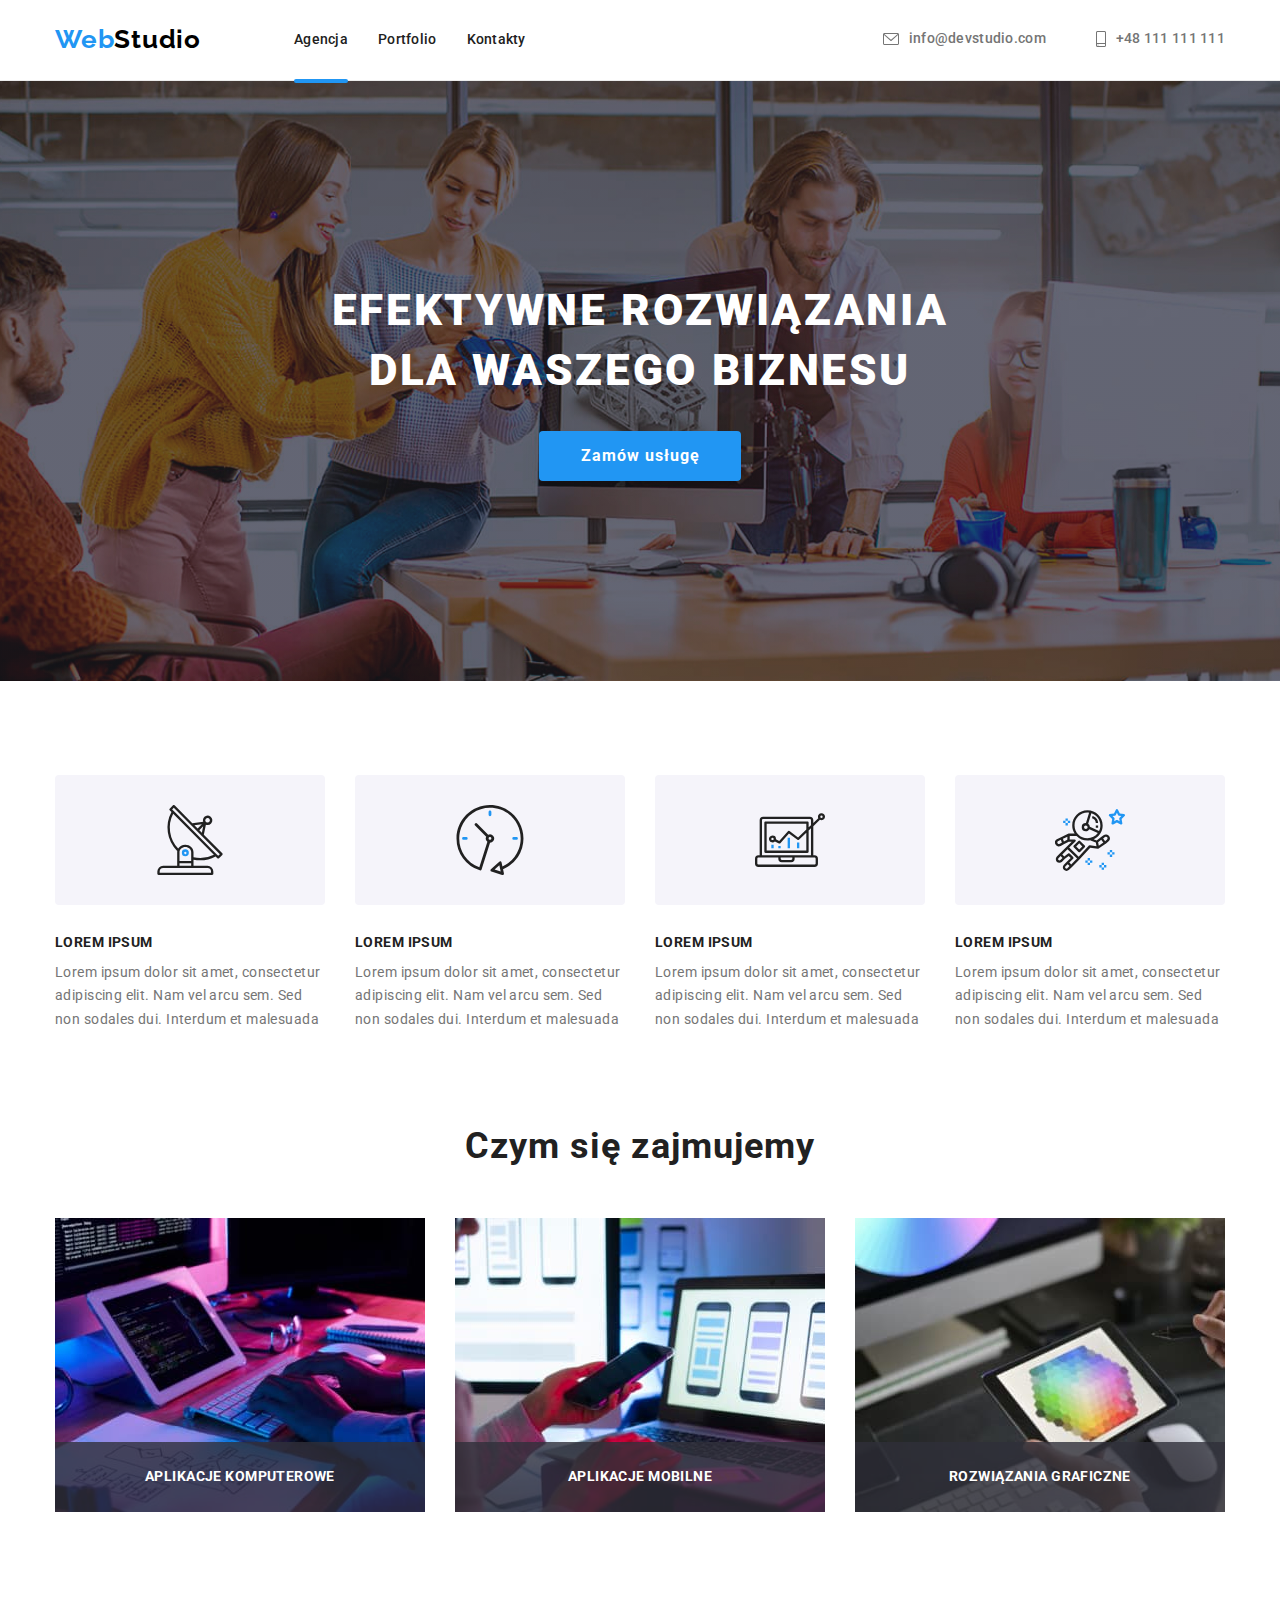
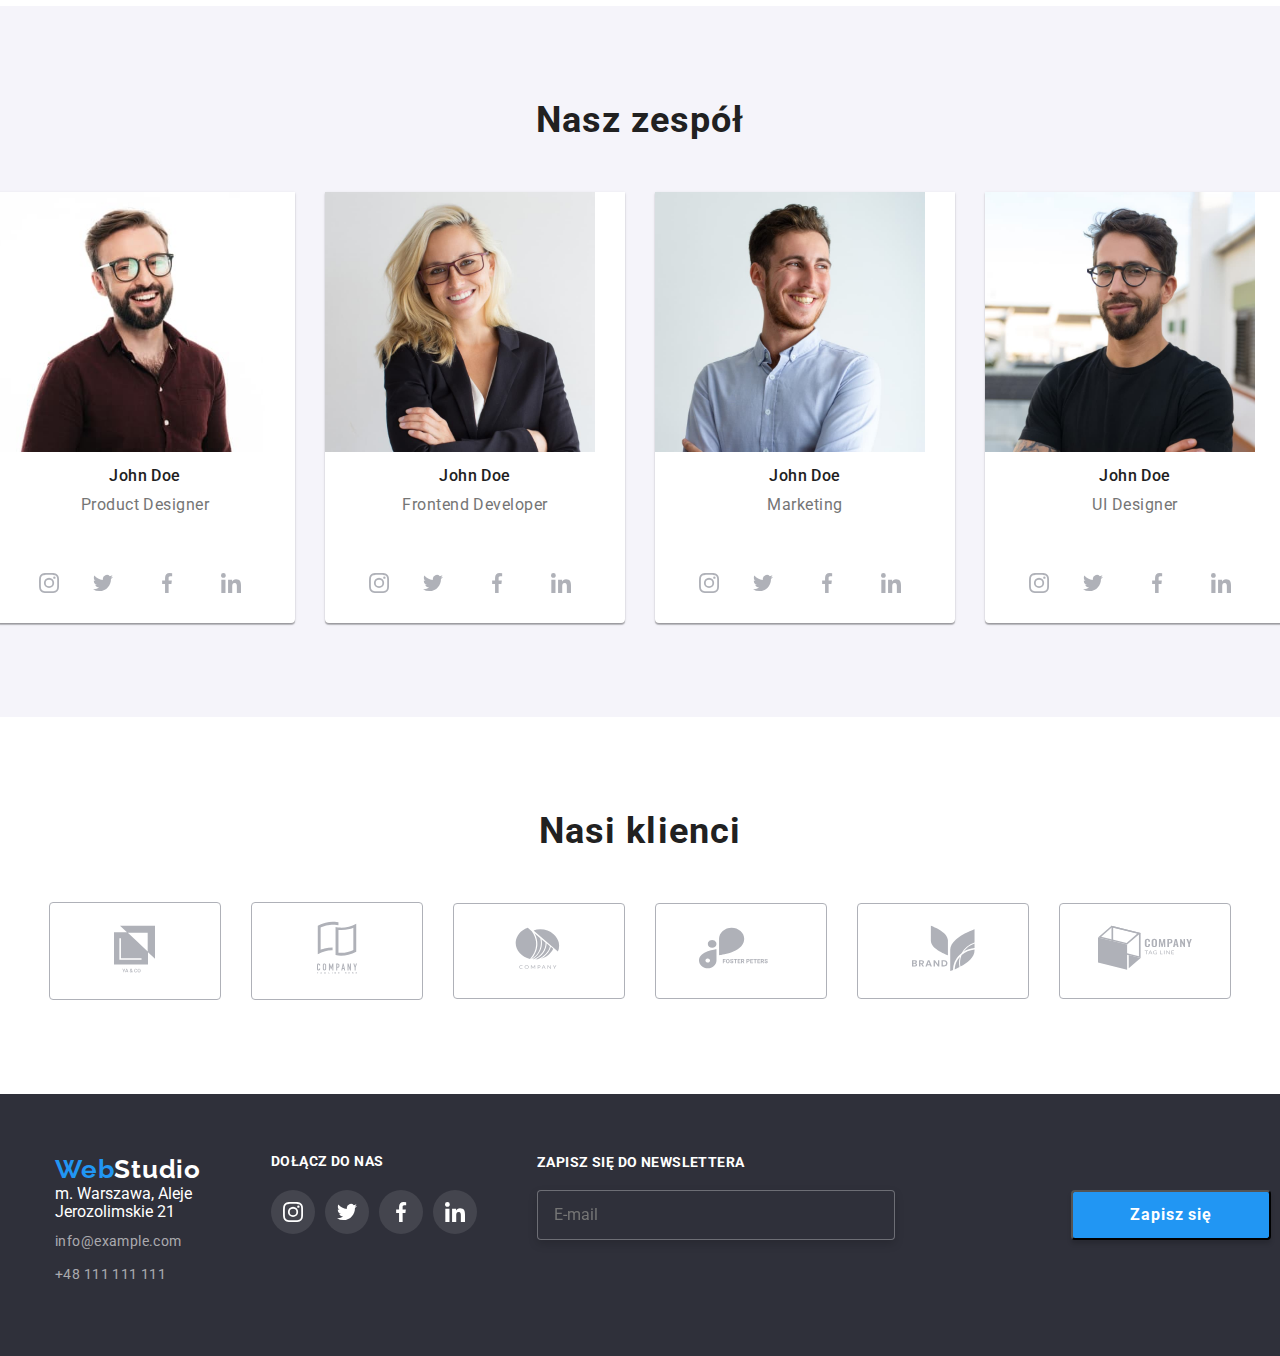
==== index.html @ 42a3cb30 "the latest changes" ====
<!DOCTYPE html>
<html lang="pl">
    <head>
        <meta charset="utf-8" />
        <title>Studio</title>
        <link
            rel="stylesheet"
            href="https://cdnjs.cloudflare.com/ajax/libs/modern-normalize/1.0.0/modern-normalize.min.css"
        />
        <link rel="stylesheet" href="./css/styles.css" />
        <link rel="preconnect" href="https://fonts.googleapis.com" />
        <link rel="preconnect" href="https://fonts.gstatic.com" crossorigin />
        <link
            href="https://fonts.googleapis.com/css2?family=Raleway:wght@700&family=Roboto:wght@400;500;700;900&display=swap"
            rel="stylesheet"
        />
    </head>
    <body>
        <header class="page-header">
            <div class="container">
                <nav>

                
                    <a href="index.html"
                        >Web<span class="studio-black">Studio</span></a
                    >
                    <ul class="nav-list">
                        <li><a class="active-link" href="#">Agencja</a></li>
                        <li><a href="portfolio.html">Portfolio</a></li>
                        <li><a href="#">Kontakty</a></li>
                    </ul>
                </nav>
                <aside class="contacts">
                    <div class="mail">
                    <a href="mailto:info@devstudio.com"><svg class="envelope-icon" width="16" height="12">
                        <use href="./images/icons.svg#message"></use>
                    </svg>info@devstudio.com</a>
                    
                    </div>
                    <div class="tel">
                    <a href="tel:48111111111"><svg class="smartphone-icon" width="10" height="16">
                        <use href="./images/icons.svg#phone"></use>
                        </svg>+48 111 111 111</a>
                    </div>
                </aside>
            </div>
        </header>
        <main>
            <section class="section-content">
                <div class="container heading">
                    <h1 class="first-heading">
                        EFEKTYWNE ROZWIĄZANIA <br />
                        DLA WASZEGO BIZNESU
                    </h1>
                    <button class="order" type="button" data-modal-open>
                        <span class="text-order">Zamów usługę</span>
                    </button>
                </div>
            </section>

            <section class="section-list">
                <div class="container">
                    <ul class="lorem-list">
                        <li>
                            <div class="our-atributes">
                                <svg width="70" height="70">
                                    <use href="./images/icons.svg#satelite"></use>
                                </svg>
                            </div>
                            <h3>LOREM IPSUM</h3>
                            <p>
                                Lorem ipsum dolor sit amet, consectetur
                                adipiscing elit. Nam vel arcu sem. Sed non
                                sodales dui. Interdum et malesuada
                            </p>
                        </li>
                        <li>
                            <div class="our-atributes">
                                <svg width="70" height="70">
                                    <use href="./images/icons.svg#clock"></use>
                                </svg>
                            </div>
                            <h3>LOREM IPSUM</h3>
                            <p>
                                Lorem ipsum dolor sit amet, consectetur
                                adipiscing elit. Nam vel arcu sem. Sed non
                                sodales dui. Interdum et malesuada
                            </p>
                        </li>
                        <li>
                            <div class="our-atributes">
                                <svg width="70" height="70">
                                    <use href="./images/icons.svg#diagram1"></use>
                                </svg>
                            </div>
                            <h3>LOREM IPSUM</h3>
                            <p>
                                Lorem ipsum dolor sit amet, consectetur
                                adipiscing elit. Nam vel arcu sem. Sed non
                                sodales dui. Interdum et malesuada
                            </p>
                        </li>
                        <li>
                            <div class="our-atributes">
                                <svg width="70" height="70">
                                    <use href="./images/icons.svg#astronaut"></use>
                                </svg>
                            </div>
                            <h3>LOREM IPSUM</h3>
                            <p>
                                Lorem ipsum dolor sit amet, consectetur
                                adipiscing elit. Nam vel arcu sem. Sed non
                                sodales dui. Interdum et malesuada
                            </p>
                        </li>
                    </ul>
                </div>
            </section>

            <section class="section">
                <h2 class="second-heading-one">Czym się zajmujemy</h2>
                <div class="container images">
                <ul class="images">
                    <li><div class="offers">
                        <img
                            src="images/tablet.jpg"
                            alt="tablet"
                            width="370"
                            height="294"
                        />
                        <p>APLIKACJE KOMPUTEROWE</p></div>
                    </li>
                    <li><div class="offers">
                        <img
                            src="images/laptop.jpg"
                            alt="laptop"
                            width="370"
                            height="294"
                        />
                        <p>APLIKACJE MOBILNE</p></div>
                    </li>
                    <li><div class="offers">
                        <img
                            src="images/telephone.jpg"
                            alt="telephone"
                            width="370"
                            height="294"
                        />
                        <p>ROZWIĄZANIA GRAFICZNE</p>
                    </div></li>
                </ul>
                </div>
            </section>

            <section class="section-cards">
                <h2 class="second-heading">Nasz zespół</h2>
                <div class="container">
                <ul class="cards">
                    <li>
                        <figure>
                            <img class="image"
                                src="images/p1.jpg"
                                alt="a man with glassess"
                                width="270"
                                height="260"
                            />
                            <figcaption class="job-list">
                                <h3>John Doe</h3>
                                <span>Product Designer</span>
                            </figcaption>
                        </figure>
                        <div class="social-media">
                        <a class="instagram-icon" href="#"><svg width="20" height="20">
                            <use href="./images/icons.svg#instagram"></use>
                        </svg></a>
                        <a class="twitter-icon" href="#"><svg width="20" height="20">
                            <use href="./images/icons.svg#twitter"></use>
                        </svg></a>
                        <a class="facebook-icon"><svg width="20" height="20">
                            <use href="./images/icons.svg#facebook"></use>
                        </svg></a>
                        <a class="linkedin-icon"><svg width="20" height="20">
                            <use href="./images/icons.svg#likedin"></use>
                        </svg></a>
                        </div>
                    </li>
                    <li>
                        <figure>
                            <img class="image"
                                src="images/p2.jpg"
                                alt="a woman with blond hair"
                                width="270"
                                height="260"
                            />
                            <figcaption class="job-list">
                                <h3>John Doe</h3>
                                <span>Frontend Developer</span>
                            </figcaption>
                        </figure>
                        <div class="social-media">
                            <a class="instagram-icon" href="#"><svg width="20" height="20">
                                <use href="./images/icons.svg#instagram"></use>
                            </svg></a>
                            <a class="twitter-icon" href="#"><svg width="20" height="20">
                                <use href="./images/icons.svg#twitter"></use>
                            </svg></a>
                            <a class="facebook-icon"><svg width="20" height="20">
                                <use href="./images/icons.svg#facebook"></use>
                            </svg></a>
                            <a class="linkedin-icon"><svg width="20" height="20">
                                <use href="./images/icons.svg#likedin"></use>
                            </svg></a>
                            </div>  
                    </li>
                    <li>
                        <figure>
                            <img class="image"
                                src="images/p3.jpg"
                                alt="a man in blue shirt"
                                width="270"
                                height="260"
                            />

                            <figcaption class="job-list">
                                <h3>John Doe</h3>
                                <span> Marketing</span>
                            </figcaption>
                        </figure>
                        <div class="social-media">
                            <a class="instagram-icon" href="#"><svg width="20" height="20">
                                <use href="./images/icons.svg#instagram"></use>
                            </svg></a>
                            <a class="twitter-icon" href="#"><svg width="20" height="20">
                                <use href="./images/icons.svg#twitter"></use>
                            </svg></a>
                            <a class="facebook-icon"><svg width="20" height="20">
                                <use href="./images/icons.svg#facebook"></use>
                            </svg></a>
                            <a class="linkedin-icon"><svg width="20" height="20">
                                <use href="./images/icons.svg#likedin"></use>
                            </svg></a>
                            </div>  
                    </li>
                    <li>
                        <figure>
                            <img class="image"
                                src="images/p4.jpg"
                                alt="a man in a T-shirt"
                                width="270"
                                height="260"
                            />
                            <figcaption class="job-list">
                                <h3>John Doe</h3>
                                <span> UI Designer</span>
                            </figcaption>
                        </figure>
                        <div class="social-media">
                            <a class="instagram-icon" href="#"><svg width="20" height="20">
                                <use href="./images/icons.svg#instagram"></use>
                            </svg></a>
                            <a class="twitter-icon" href="#"><svg width="20" height="20">
                                <use href="./images/icons.svg#twitter"></use>
                            </svg></a>
                            <a class="facebook-icon" href="#"><svg width="20" height="20">
                                <use href="./images/icons.svg#facebook"></use>
                            </svg></a>
                            <a class="linkedin-icon" href="#"><svg width="20" height="20">
                                <use href="./images/icons.svg#likedin"></use>
                            </svg></a>
                            </div>
                    </li>
                </ul>
                </div>
                <section class="section clients">
                    <h2 class="third-heading">Nasi klienci</h2>
                    <div>
                        <ul class="container-clients">
                            <li class="signs"><svg class="logos" width="106" height="61">
                            <use href="./images/icons.svg#logo1"></use>
                        </svg></li>
                        <li class="signs"><svg class="logos" width="106" height="61">
                            <use href="./images/icons.svg#logo2"></use>
                        </svg></li>
                        <li class="signs"><svg class="logos" width="106" height="60">
                            <use href="./images/icons.svg#logo3"></use>
                        </svg></li>
                        <li class="signs"><svg class="logos"  width="106" height="60">
                            <use href="./images/icons.svg#logo4"></use>
                        </svg></li>
                        <li class="signs"><svg class="logos" width="106" height="60">
                            <use href="./images/icons.svg#logo5"></use>
                        </svg></li>
                        <li class="signs"><svg class="logos" width="106" height="60">
                            <use href="./images/icons.svg#logo6"></use>
                        </svg></li>
                    </ul></div>

</section>

<footer class="footer-wrapper">
    
    <div class="container footer">
        <div class="four-elements">
            
   <div class="two-elements"><div> <a class="logo" href="index.html"
        >Web<span class="studio-white">Studio</span></a
    >
    <address class="company-info">
        <span>m. Warszawa, Aleje Jerozolimskie 21</span>
        <div class="second-contacts">
            <a href="info@example.com">info@example.com</a>
            <a href="+48111111111">+48 111 111 111</a></div>
        </address>
        </div>
        <div>
            <h4 class="join">DOŁĄCZ DO NAS</h4>
            <div class="join-us">
               <a class="join-us-svg" href="#"><svg width="20" height="20">
                <use href="./images/icons.svg#instagram"></use>
            </svg></a>
            <a class="join-us-svg" href="#"><svg width="20" height="20">
                <use href="./images/icons.svg#twitter"></use>
            </svg></a>
            <a class="join-us-svg" href="#"><svg width="20" height="20">
                <use href="./images/icons.svg#facebook"></use>
            </svg></a>
            <a class="join-us-svg" href="#"><svg width="20" height="20">
                <use class="join-us-svg" href="./images/icons.svg#likedin"></use>
            </svg></a></div>
            
            </div></div>
            <form class="newsletter-form">
                <label class="label-newsletter">
                  ZAPISZ SIĘ DO NEWSLETTERA
                  <input class="email" type="email" name="email" placeholder="E-mail">
                </label>
                <button class="subscribe" type="submit">Zapisz się<svg width="24" height="24">
                    <use href="./images/icons.svg#icon-icon-send"></use>
                </svg></button>
            </form>
        </div>
            
</div>
</div>
</footer>
<div class="backdrop is-hidden" data-modal>
    <div class="modal">
        <h5 class="command">Zostaw swoje dane w formularzu poniżej</h5>
                <label class="label-personal-data">
              Imie
              <input class="input-personal-data" type="first-name" name="first-name"><svg class="svg-personal-data" width="18" height="18">
                <use href="./images/icons.svg#icon-person-black-18dp-1"></use>
            </svg>
            </label>
            <label class="label-personal-data">
                Telefon
                <input class="input-personal-data" type="telephone" name="telephone"><svg class="svg-personal-data" width="18" height="18">
                  <use href="./images/icons.svg#icon-phone-black-18dp-1"></use>
              </svg>
              </label>
              <label class="label-personal-data">
                Email
                <input class="input-personal-data" type="email" name="email"><svg class="svg-personal-data" width="18" height="18">
                  <use href="./images/icons.svg#icon-email-black-18dp-1"></use>
              </svg>
              </label>
              <label class="label-personal-data">
                Komentarz
                <textarea class="textarea-command" name="command" rows="5" placeholder="Wprowadź tekst"></textarea>
              </label>
                <label>
                    <input class="statement" type="checkbox" name="statement">
                    <svg class="checkbox" width="16" height="15"><use href="./images/icons.svg#icon-Vector"></use></svg>
                    Oświadczam iż akceptuję <a href="Regulamin.html">Regulamin</a> i <a href="Politykę Prywatności.html">Politykę Prywatności.</a>
                    <button class="subscribe" type="submit">Wyślij</button>
                    </label>
                    
        </form>
<button type="button" class="close-btn" data-modal-close>X</button>
</div>
</div>
<script src="./js/modal.js"></script>
</body>
</html>
---- css/styles.css ----
:root {
    --dodgerblue: #2196f3;
    --black: #000000;
    --white: #ffffff;
    --darkgrey: #212121;
    --lightgrey: #757575;
    --verydarkgrey: #2f303a;
    --clearwhite: #ffffff99;
    --verylightgrey: #afb1b8;
    --greybeinggradient: rgba(47, 48, 58, 0.4);
}
body {
    font-family: 'Roboto', sans-serif;
    color: var(--darkgrey);
}
ul,
p,
h1,
h2,
h3,
h4,
figure {
    margin: 0;
    padding: 0;
}
.container {
    max-width: 1200px;
    margin: 0 auto;
    padding: 0 15px;
}
.backdrop {
    position: fixed;
    top: 0;
    left: 0;
    width: 100%;
    height: 100%;
    background-color: rgba(0, 0, 0, 0.2);
    display: flex;
    align-items: center;
    justify-content: center;
    transition-property: transform;
    transition-duration: 250ms;
    transition-timing-function: cubic-bezier(0.4, 0, 0.2, 1);
}
.close-btn {
    position: absolute;
    top: 8px;
    right: 8px;
    width: 30px;
    height: 30px;
    border-radius: 50%;
    cursor: pointer;
    background: #ffffff;
    border: 1px solid rgba(0, 0, 0, 0.1);
}
.modal {
    position: relative;
    width: 100%;
    max-width: 528px;
    height: 581px;
    background-color: #ffffff;
    box-shadow: 0px 1px 3px rgba(0, 0, 0, 0.12), 0px 1px 1px rgba(0, 0, 0, 0.14),
        0px 2px 1px rgba(0, 0, 0, 0.2);
    border-radius: 4px;
}

.is-hidden {
    pointer-events: none;
    visibility: hidden;
    opacity: 0;
    transform: scale(0);
}
.section-content {
    max-width: 1600px;
    margin: 0 auto;
    background-image: linear-gradient(
            var(--greybeinggradient),
            var(--greybeinggradient)
        ),
        url('../images/office.jpg');
    background-repeat: no-repeat;
    background-position: center;
    background-size: cover;
    background-color: var(--verydarkgrey);
}
.contacts a {
    text-decoration: none;
    font-weight: 500;
    font-size: 14px;
    line-height: 1.14;
    letter-spacing: 0.02em;
    color: var(--lightgrey);
}
.contacts a:hover,
.contacts a:focus {
    color: var(--dodgerblue);
    transition-property: color;
    transition-duration: 250ms;
    transition-timing-function: cubic-bezier(0.4, 0, 0.2, 1);
}
.mail a:hover svg {
    fill: var(--dodgerblue);
    transition-property: fill;
    transition-duration: 250ms;
    transition-timing-function: cubic-bezier(0.4, 0, 0.2, 1);
}
.mail a:focus svg {
    fill: var(--dodgerblue);
    transition-property: fill;
    transition-duration: 250ms;
    transition-timing-function: cubic-bezier(0.4, 0, 0.2, 1);
}
.envelope-icon {
    fill: var(--lightgrey);
}
.envelope-icon:hover,
.envelope-icon:focus {
    fill: var(--dodgerblue);
    transition-property: fill;
    transition-duration: 250ms;
    transition-timing-function: cubic-bezier(0.4, 0, 0.2, 1);
}
.tel a:hover svg {
    fill: var(--dodgerblue);
    transition-property: fill;
    transition-duration: 250ms;
    transition-timing-function: cubic-bezier(0.4, 0, 0.2, 1);
}
.tel a:hover svg {
    fill: var(--dodgerblue);
    transition-property: fill;
    transition-duration: 250ms;
    transition-timing-function: cubic-bezier(0.4, 0, 0.2, 1);
}

.smartphone-icon {
    fill: var(--lightgrey);
}
.smartphone-icon:hover,
.smartphone-icon:focus {
    fill: var(--dodgerblue);
    transition-property: fill;
    transition-duration: 250ms;
    transition-timing-function: cubic-bezier(0.4, 0, 0.2, 1);
}
.mail a {
    display: flex;
    align-items: center;
    gap: 10px;
}
.tel a {
    display: flex;
    align-items: center;
    gap: 10px;
}
.active-link {
    position: relative;
}
.active-link::after {
    content: '';
    width: 100%;
    position: absolute;
    height: 4px;
    background: #2196f3;
    border-radius: 2px;
    bottom: -36px;
    left: 0;
}
.slide-box {
    position: relative;
    overflow: hidden;
}
.box-overlay {
    position: absolute;
    font-family: 'Roboto';
    font-weight: 400;
    font-size: 18px;
    line-height: 1.55;
    letter-spacing: 0.03em;
    color: #ffffff;
    background-color: rgba(33, 150, 243, 0.9);
    transform: translateY(0);
    padding: 49px 45px 24px;
    transition-property: transform;
    transition-duration: 250ms;
    transition-timing-function: cubic-bezier(0.4, 0, 0.2, 1);
}
.slide-box:hover .box-overlay {
    display: block;
    background: rgba(33, 150, 243, 0.9);
    transform: translateY(-100%);
}
.offers {
    position: relative;
}
.offers img {
    vertical-align: bottom;
}
.offers p {
    width: 100%;
    text-align: center;
    position: absolute;
    font-family: 'Roboto';
    font-weight: 700;
    font-size: 14px;
    line-height: 1.14;
    text-align: center;
    letter-spacing: 0.03em;
    text-transform: uppercase;
    color: #ffffff;
    background-color: rgba(47, 48, 58, 0.8);
    padding: 27px;
    bottom: 0;
}
.our-atributes {
    display: flex;
    align-items: center;
    justify-content: center;
    gap: 30px;
    padding-bottom: 30px;
    border-radius: 4px;
    background-color: #f5f4fa;
    padding: 30px 0px;
    margin-bottom: 30px;
}
.logos {
    fill: #afb1b8;
}
.signs {
    padding: 15px 32px;
    border: 1px solid #afb1b8;
    border-radius: 4px;
}

.signs:hover,
.signs:focus {
    border-color: var(--dodgerblue);
    cursor: pointer;
    transition-property: border-color;
    transition-duration: 250ms;
    transition-timing-function: cubic-bezier(0.4, 0, 0.2, 1);
}
.signs:hover svg,
.signs:focus svg {
    fill: var(--dodgerblue);
    transition-property: fill;
    transition-duration: 250ms;
    transition-timing-function: cubic-bezier(0.4, 0, 0.2, 1);
}

.clients {
    background-color: var(--white);
}
.container-clients {
    display: flex;
    gap: 30px;
    align-items: center;
    justify-content: center;
    list-style: none;
}

.social-media {
    display: flex;
    align-items: center;
    justify-content: space-between;
    gap: 10px;
    margin-top: 16px;
    margin-bottom: 18px;
    margin-left: 32px;
    margin-right: 32px;
}
.join {
    font-style: normal;
    font-style: bold;
    font-size: 14px;
    line-height: 1.14;
    letter-spacing: 0.03em;
    color: var(--white);
    padding-bottom: 20px;
}
.join-us {
    gap: 10px;
    display: flex;
}
.join-us-svg {
    background: rgba(255, 255, 255, 0.1);
    width: 44px;
    height: 44px;
    border-radius: 50%;
    display: flex;
    justify-content: center;
    align-items: center;
    fill: var(--white);
}
.join-us-svg:hover,
.join-us-svg:focus {
    background-color: var(--dodgerblue);
    cursor: pointer;
    transition-property: background-color;
    transition-duration: 250ms;
    transition-timing-function: cubic-bezier(0.4, 0, 0.2, 1);
}
.label-newsletter {
    display: flex;
    flex-direction: column;
    font-weight: 700;
    font-size: 14px;
    line-height: 1.142;
    letter-spacing: 0.03em;
    text-transform: uppercase;
    color: #ffffff;
    gap: 20px;
}
.label-personal-data {
    font-weight: 400;
    font-size: 12px;
    line-height: 1.16;
    letter-spacing: 0.01em;
    color: #757575;
    display: flex;
    flex-direction: column;
    width: 448px;
    position: relative;
    margin-left: 40px;
    padding-top: 10px;
}
.svg-personal-data {
    position: absolute;
    bottom: 11px;
    left: 12px;
}
.command {
    font-weight: 700;
    font-size: 20px;
    line-height: 1.15;
    text-align: center;
    letter-spacing: 0.03em;
    color: #212121;
}
.textarea-command {
    border: 1px solid rgba(33, 33, 33, 0.2);
    border-radius: 4px;
    outline: none;
    resize: none;
    width: 100%;
    height: 120px;
    font-weight: 400;
    font-size: 12px;
    line-height: 1.16;
    letter-spacing: 0.01em;
    color: rgba(117, 117, 117, 0.5);
    padding: 12px 16px 12px 16px;
}
.textarea-command:focus {
    border: 1px solid #2196f3;
}
.input-personal-data {
    box-sizing: border-box;
    border: 1px solid rgba(33, 33, 33, 0.2);
    border-radius: 4px;
    width: 100%;
    height: 40px;
    margin-right: 40px;
    gap: 28px;
    padding-top: 4px;
    outline: none;
}
.input-personal-data:focus {
    border: 1px solid #2196f3;
}
.checkbox {
    position: absolute;
    top: 50%;
    transform: translateY(-50%);
    left: -18px;
}
.input-personal-data:checked + .svg-personal-data {
    color: #2196f3;
}

.statement {
    font-weight: 400;
    font-size: 14px;
    text-align: center;
    line-height: 1.71;
    letter-spacing: 0.03em;
    color: #757575;
    position: relative;
    margin-top: 20px;
    margin-bottom: 30px;
    margin-left: 7px;
}
.statement:checked + .checkbox {
    color: #2196f3;
}
.email {
    width: 358px;
    height: 50px;
    font-family: 'Roboto';
    font-style: normal;
    font-weight: 400;
    font-size: 16px;
    line-height: 1.25;
    background: #2f303a;
    border: 1px solid rgba(255, 255, 255, 0.3);
    filter: drop-shadow(0px 4px 4px rgba(0, 0, 0, 0.15));
    border-radius: 4px;
    padding: 15px 295px 15px 16px;
}
.newsletter-form {
    display: flex;
    flex-direction: row;
    justify-content: center;
    align-items: flex-end;
    gap: 12px;
}
.subscribe {
    font-weight: 700;
    font-size: 16px;
    line-height: 30px;
    display: flex;
    flex-direction: column;
    justify-content: center;
    align-items: center;
    text-align: justify;
    letter-spacing: 0.06em;
    color: #ffffff;
    background: #2196f3;
    box-shadow: 0px 4px 4px rgba(0, 0, 0, 0.15);
    border-radius: 4px;
    width: 200px;
    height: 50px;
    padding-top: 10px;
    padding-bottom: 10px;
    margin-left: 164px;
    margin-right: 164px;
    outline: none;
}
.instagram-icon {
    fill: var(--verylightgrey);
    width: 44px;
    height: 44px;
    border-radius: 50%;
    display: flex;
    justify-content: center;
    align-items: center;
}
.instagram-icon:hover,
.instagram-icon:focus {
    background-color: var(--dodgerblue);
    cursor: pointer;
    transition-property: background-color;
    transition-duration: 250ms;
    transition-timing-function: cubic-bezier(0.4, 0, 0.2, 1);
}
.instagram-icon:hover svg {
    fill: var(--white);
    transition-property: fill;
    transition-duration: 250ms;
    transition-timing-function: cubic-bezier(0.4, 0, 0.2, 1);
}

.twitter-icon {
    margin-right: 10px;
    fill: var(--verylightgrey);
    width: 44px;
    height: 44px;
    border-radius: 50%;
    display: flex;
    justify-content: center;
    align-items: center;
}
.twitter-icon:hover,
.twitter-icon:focus {
    background-color: var(--dodgerblue);
    cursor: pointer;
    transition-property: background-color;
    transition-duration: 250ms;
    transition-timing-function: cubic-bezier(0.4, 0, 0.2, 1);
}
.twitter-icon:hover svg {
    fill: var(--white);
    transition-property: fill;
    transition-duration: 250ms;
    transition-timing-function: cubic-bezier(0.4, 0, 0.2, 1);
}
.facebook-icon {
    margin-right: 10px;
    fill: var(--verylightgrey);
    width: 44px;
    height: 44px;
    border-radius: 50%;
    display: flex;
    justify-content: center;
    align-items: center;
}
.facebook-icon:hover,
.facebook-icon:focus {
    background-color: var(--dodgerblue);
    cursor: pointer;
    transition-property: background-color;
    transition-duration: 250ms;
    transition-timing-function: cubic-bezier(0.4, 0, 0.2, 1);
}
.facebook-icon:hover svg {
    fill: var(--white);
    transition-property: fill;
    transition-duration: 250ms;
    transition-timing-function: cubic-bezier(0.4, 0, 0.2, 1);
}
.linkedin-icon {
    margin-right: 10px;
    fill: var(--verylightgrey);
    width: 44px;
    height: 44px;
    border-radius: 50%;
    display: flex;
    justify-content: center;
    align-items: center;
}
.linkedin-icon:hover,
.linkedin-icon:focus {
    background-color: var(--dodgerblue);
    cursor: pointer;
    transition-property: background-color;
    transition-duration: 250ms;
    transition-timing-function: cubic-bezier(0.4, 0, 0.2, 1);
}
.linkedin-icon:hover svg {
    fill: var(--white);
    transition-property: fill;
    transition-duration: 250ms;
    transition-timing-function: cubic-bezier(0.4, 0, 0.2, 1);
}
.instagram {
    margin-right: 10px;
    border-radius: 50%;
    fill: var(--white);
    background-color: var(--verylightgrey);
}
.instagram:hover,
.instagram:focus {
    background-color: var(--dodgerblue);
    transition-property: background-color;
    transition-duration: 250ms;
    transition-timing-function: cubic-bezier(0.4, 0, 0.2, 1);
}
.twitter {
    margin-right: 10px;
    fill: var(--white);
}
.twitter:hover,
.twitter:focus {
    fill: var(--dodgerblue);
    transition-property: fill;
    transition-duration: 250ms;
    transition-timing-function: cubic-bezier(0.4, 0, 0.2, 1);
}
.facebook {
    margin-right: 10px;
    fill: var(--white);
}
.facebook:hover,
.facebook:focus {
    fill: var(--dodgerblue);
    transition-property: fill;
    transition-duration: 250ms;
    transition-timing-function: cubic-bezier(0.4, 0, 0.2, 1);
}

.linkedin {
    margin-right: 10px;
    fill: var(--white);
}
.linkedin:hover,
.linkedin:focus {
    fill: var(--dodgerblue);
    transition-property: fill;
    transition-duration: 250ms;
    transition-timing-function: cubic-bezier(0.4, 0, 0.2, 1);
}

.heading {
    display: flex;
    flex-direction: column;
    align-items: center;
    padding-top: 200px;
    padding-bottom: 200px;
}
.first-heading {
    font-weight: 900;
    font-size: 44px;
    line-height: 1.36;
    letter-spacing: 0.06em;
    text-transform: uppercase;
    color: var(--white);
    text-align: center;
    padding-bottom: 30px;
}
.order {
    display: flex;
    flex-wrap: nowrap;
    align-items: center;
    height: 50px;
    background-color: var(--dodgerblue);
    box-shadow: 0px 4px 4px rgba(0, 0, 0, 0.15);
    border-radius: 4px;
    outline: none;
    border: none;
    cursor: pointer;
    padding: 10px 41px 10px 42px;
}
.text-order {
    font-weight: 700;
    font-size: 16px;
    line-height: 1.88;
    text-align: center;
    letter-spacing: 0.06em;
    color: var(--white);
}

.section {
    padding: 94px 0;
}
.page-header {
    border-bottom-width: 1px;
    border-bottom-style: solid;
    border-bottom-color: #ececec;
}
.page-header > .container {
    display: flex;
    align-items: center;
    justify-content: space-between;
    padding-top: 24px;
    padding-bottom: 25px;
}
.page-header > .container > nav {
    display: flex;
    gap: 93px;
    align-items: center;
}
.page-header > .container > aside {
    display: flex;
    gap: 50px;
}
.page-header > .container > nav > .nav-list {
    display: flex;
    gap: 30px;
}
.page-header > .container > nav > a {
    font-family: 'Raleway';
    font-weight: 700;
    font-size: 26px;
    line-height: 1.19;
    /* identical to box height */
    letter-spacing: 0.03em;
    color: var(--dodgerblue);
    text-decoration: none;
}
.lorem-list {
    display: flex;
    list-style: none;
    justify-content: center;
    gap: 30px;
}
.list {
    padding-bottom: 0px;
}

.lorem-list h3 {
    font-weight: 700;
    font-size: 14px;
    line-height: 1.14;
    letter-spacing: 0.03em;
    text-transform: uppercase;
    color: var(--darkgrey);
    padding-bottom: 10px;
}

.lorem-list p {
    font-size: 14px;
    line-height: 1.71;
    letter-spacing: 0.03em;
    color: var(--lightgrey);
    gap: 30px;
    justify-content: flex-start;
}

.studio-black {
    color: var(--black);
}
.studio-white {
    color: var(--white);
}

.nav-list {
    list-style: none;
}
.nav-list a {
    color: var(--darkgrey);
    text-decoration: none;
    font-weight: 500;
    font-size: 14px;
    line-height: 1.14;
    letter-spacing: 0.02em;
}
.nav-list .nav-link {
    text-decoration: none;
    font-weight: 500;
    font-size: 14px;
    line-height: 1.14;
    letter-spacing: 0.02em;
    color: var(--dodgerblue);
}

.nav-list a:hover,
.nav-list a:focus {
    color: var(--dodgerblue);
    transition-property: color;
    transition-duration: 250ms;
    transition-timing-function: cubic-bezier(0.4, 0, 0.2, 1);
}

.nav-link {
    color: var(--dodgerblue);
}
.button-list {
    display: flex;
    justify-content: center;
    gap: 8px;
    padding-top: 94px;
    list-style: none;
}

.button-list button {
    font-weight: 500;
    font-size: 16px;
    line-height: 1.62;
    letter-spacing: 0.03em;
    color: var(--darkgrey);
    outline: none;
    border: none;
    border-radius: 4px;
    cursor: pointer;
    padding: 6px 22px;
}
.button-list button:hover,
.button-list button:focus {
    box-shadow: 0px 3px 1px rgba(0, 0, 0, 0.1), 0px 1px 2px rgba(0, 0, 0, 0.08),
        0px 2px 2px rgba(0, 0, 0, 0.12);
    transition-property: box-shadow;
    transition-duration: 250ms;
    transition-timing-function: cubic-bezier(0.4, 0, 0.2, 1);
}

.button-list button:hover,
.button-list button:focus {
    color: var(--white);
    background-color: var(--dodgerblue);
    transition-property: background-color;
    transition-duration: 250ms;
    transition-timing-function: cubic-bezier(0.4, 0, 0.2, 1);
}
.section-list {
    padding-top: 94px;
    padding-bottom: 0px;
}
.section-portfolio {
    padding-top: 50px;
    padding-bottom: 94px;
}
.second-heading {
    font-weight: 700;
    font-size: 36px;
    line-height: 1.16;
    letter-spacing: 0.03em;
    text-align: center;
    padding-top: 94px;
    padding-bottom: 50px;
}
.second-heading-one {
    font-weight: 700;
    font-size: 36px;
    line-height: 1.16;
    letter-spacing: 0.03em;
    text-align: center;
    padding-bottom: 50px;
}

.third-heading {
    font-weight: 700;
    font-size: 36px;
    line-height: 1.16;
    letter-spacing: 0.03em;
    text-align: center;
    padding-top: 0px;
    padding-bottom: 50px;
}
.images {
    display: flex;
    flex-direction: row;
    justify-content: center;
    list-style: none;
    gap: 30px;
}
.section-cards {
    background-color: #f5f4fa;
}
.cards {
    display: flex;
    flex-direction: row;
    justify-content: center;
    list-style: none;
    gap: 30px;
    padding-bottom: 94px;
}
.cards li {
    background: #ffffff;
    /* material shadow v1 */
    box-shadow: 0px 1px 3px rgba(0, 0, 0, 0.12), 0px 1px 1px rgba(0, 0, 0, 0.14),
        0px 2px 1px rgba(0, 0, 0, 0.2);
    border-radius: 0px 0px 4px 4px;
}
.logo {
    font-family: 'Raleway';
    font-weight: 700;
    font-size: 26px;
    line-height: 1.19;
    letter-spacing: 0.03em;
    color: var(--dodgerblue);
    text-decoration: none;
}

.footer {
    display: flex;
    flex-direction: column;
    justify-content: flex-start;
    padding-top: 60px;
    padding-bottom: 60px;
}

.footer-wrapper {
    font-style: normal;
    background-color: var(--verydarkgrey);
}
.footer-wrapper .company-info {
    background-color: var(--verydarkgrey);
    color: var(--white);
}
.company-info span {
    font-style: normal;
    padding-top: 20px;
    padding-bottom: 9px;
}
.two-elements {
    display: flex;
    justify-content: center;
    align-items: flex-start;
    gap: 70px;
}
.four-elements {
    display: flex;
    justify-content: flex-start;
    align-items: flex-start;
    gap: 60px;
}

.address {
    font-size: 14px;
    line-height: 1.71;
    letter-spacing: 0.03em;
    color: var(--white);
}
.second-contacts {
    display: flex;
    flex-direction: column;
    justify-content: flex-start;
    font-style: normal;
    padding-top: 9px;
}
.second-contacts a {
    text-decoration: none;
    font-size: 14px;
    line-height: 1.71;
    letter-spacing: 0.03em;
    color: var(--clearwhite);
    padding-bottom: 9px;
}

.second-contacts span {
    font-size: 14px;
    letter-spacing: 0.03em;
    text-decoration-line: underline;
    line-height: 1.71;
    letter-spacing: 0.03em;
    color: var(--clearwhite);
}
.second-contacts a:hover,
.second-contacts a:focus {
    color: var(--dodgerblue);
    transition-property: color;
    transition-duration: 250ms;
    transition-timing-function: cubic-bezier(0.4, 0, 0.2, 1);
}
.section {
    padding: 94px 0;
}
.project-list {
    list-style: none;
    display: flex;
    flex-wrap: wrap;
    flex-basis: calc((100%-60px) / 3);
    gap: 30px;
}
.project-list-item {
    display: flex;
    align-items: flex-start;
    box-shadow: 0px 1px 1px rgba(0, 0, 0, 0.12), 0px 4px 4px rgba(0, 0, 0, 0.06),
        1px 4px 6px rgba(0, 0, 0, 0.16);
    cursor: pointer;
}
.figcaption-item {
    display: flex;
    flex-direction: column;
    background: #ffffff;
    border-right: 1px solid #eeeeee;
    border-bottom: 1px solid #eeeeee;
    border-left: 1px solid #eeeeee;
    padding: 20px 24px;
}
.project-list h3 {
    font-weight: 700;
    font-size: 18px;
    line-height: 2;
    letter-spacing: 0.06em;
    text-align: left;
    color: var(--darkgrey);
    padding-bottom: 4px;
}

.project-list span {
    font-size: 16px;
    line-height: 1.87;
    letter-spacing: 0.03em;
    text-align: left;
    color: var(--lightgrey);
}

.job-list {
    display: flex;
    flex-direction: column;
    list-style: none;
    background-color: var(--white);
}

.image > .job-list {
    flex-grow: 1;
}

.image {
    display: block;
}

.job-list h3 {
    font-weight: 500;
    font-size: 16px;
    line-height: 1.18;
    letter-spacing: 0.03em;
    color: var(--darkgrey);
    text-align: center;
    padding-top: 15px;
    padding-bottom: 5px;
}

.job-list span {
    font-size: 16px;
    line-height: 1.18;
    letter-spacing: 0.03em;
    color: var(--lightgrey);
    text-align: center;
    padding-top: 5px;
    padding-bottom: 30px;
}
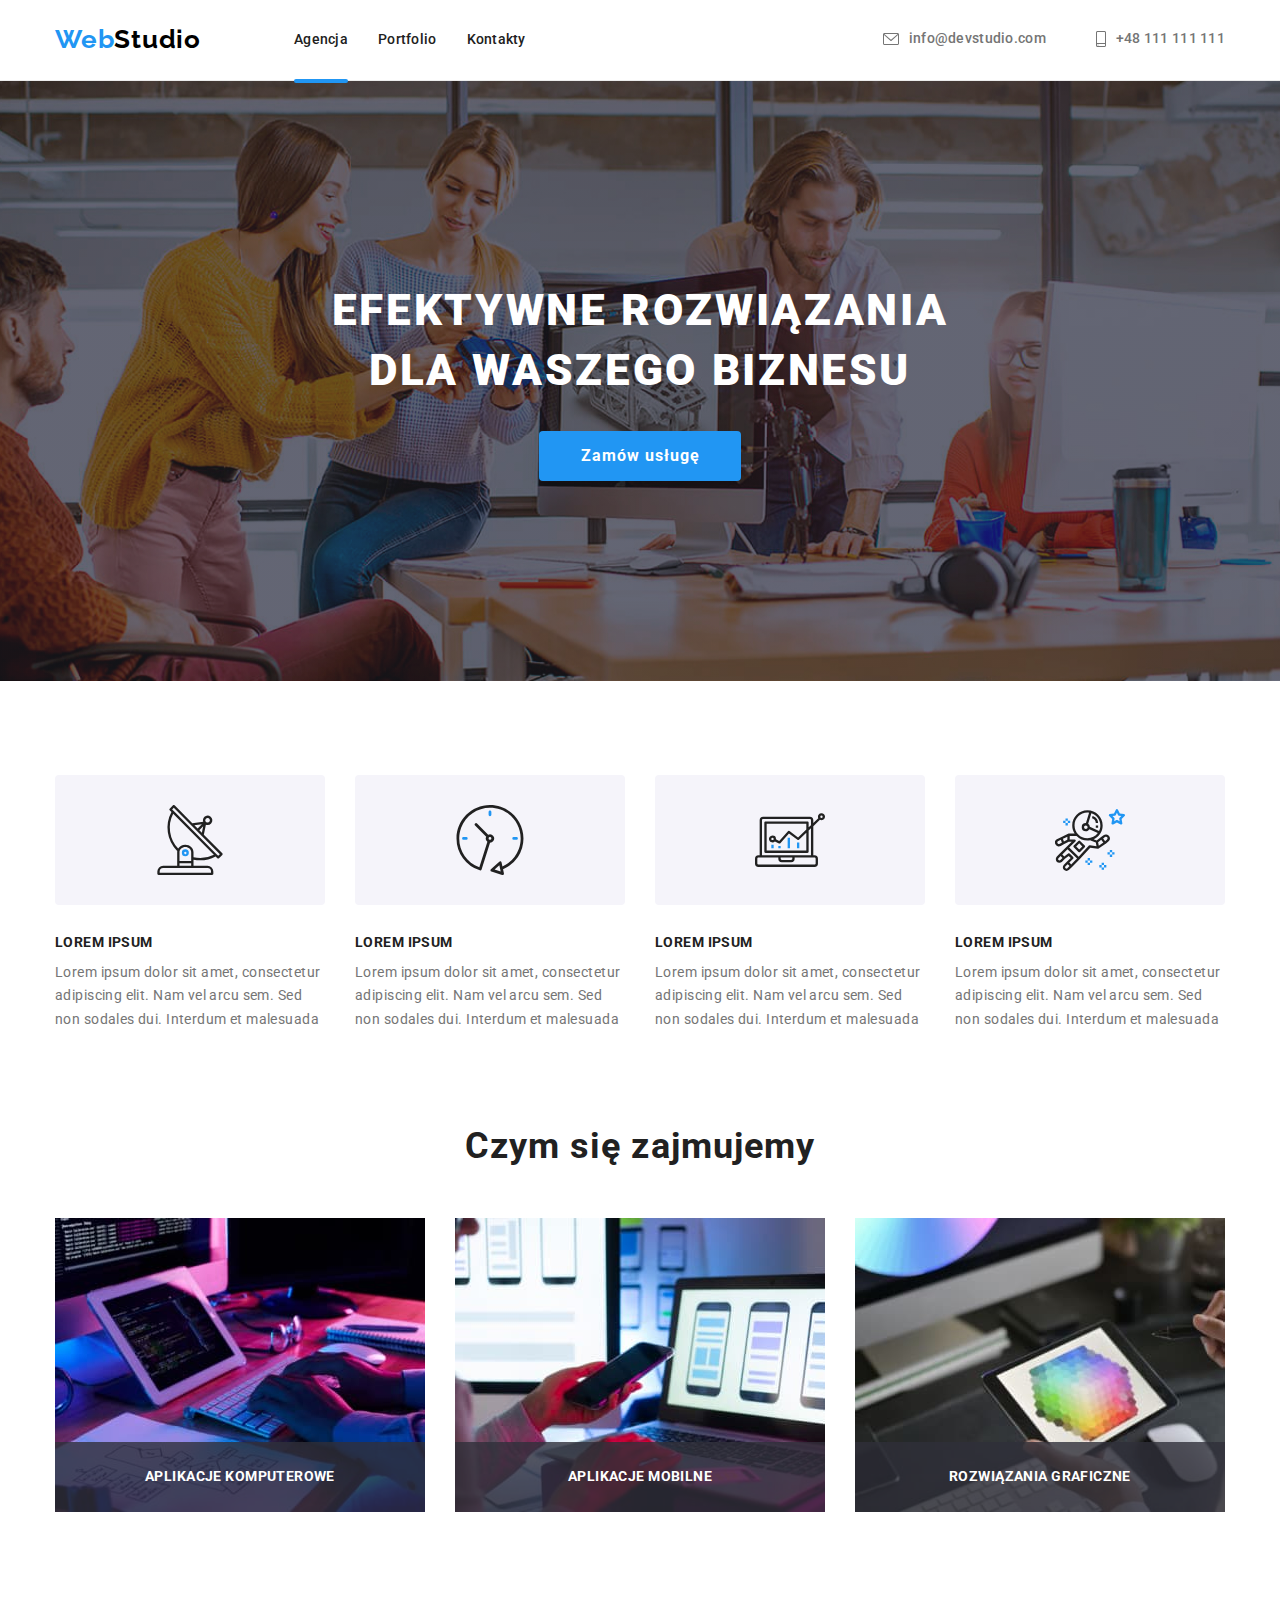
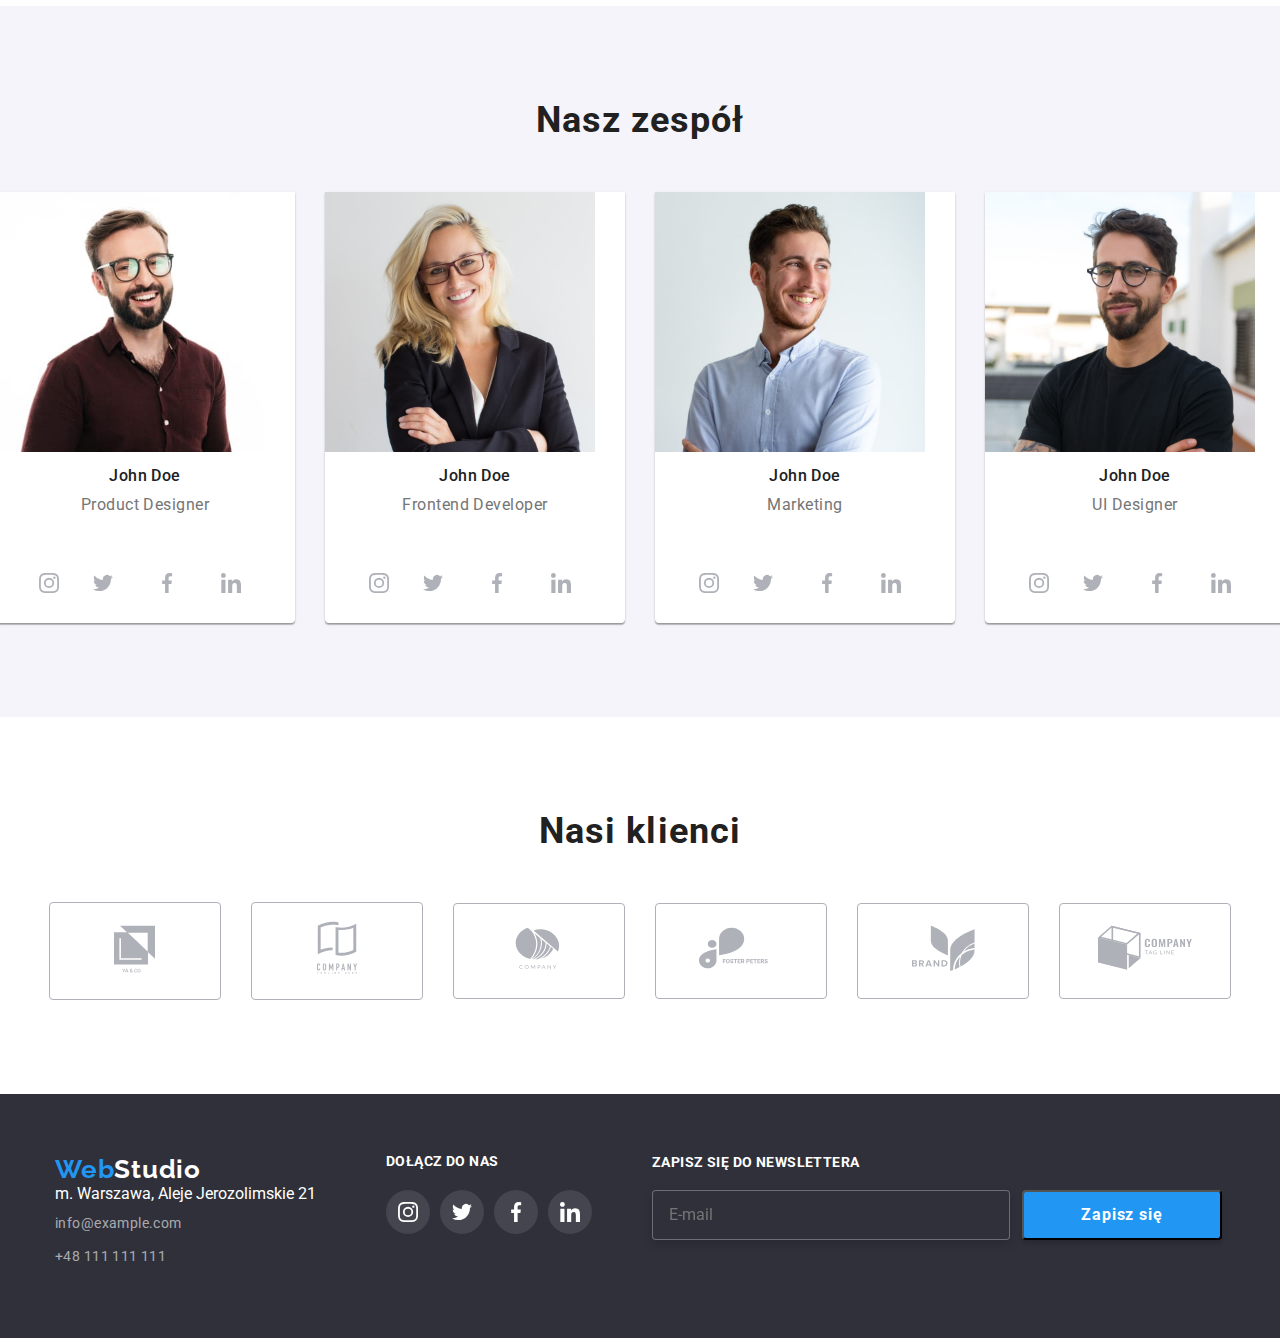
==== commit 0a8a4644: "the newest changes" ====
--- a/index.html
+++ b/index.html
@@ -368,12 +368,12 @@
                 Komentarz
                 <textarea class="textarea-command" name="command" rows="5" placeholder="Wprowadź tekst"></textarea>
               </label>
-                <label>
+                <label class="send">
                     <input class="statement" type="checkbox" name="statement">
-                    <svg class="checkbox" width="16" height="15"><use href="./images/icons.svg#icon-Vector"></use></svg>
+                    <svg class="box" width="11" height="8"><use href="./images/icons.svg#icon-Vector-1"></use></svg>
                     Oświadczam iż akceptuję <a href="Regulamin.html">Regulamin</a> i <a href="Politykę Prywatności.html">Politykę Prywatności.</a>
-                    <button class="subscribe" type="submit">Wyślij</button>
                     </label>
+                    <button class="button-send" type="submit">Wyślij</button>
                     
         </form>
 <button type="button" class="close-btn" data-modal-close>X</button>
--- a/css/styles.css
+++ b/css/styles.css
@@ -328,6 +328,10 @@
     position: absolute;
     bottom: 11px;
     left: 12px;
+    fill: #212121;
+}
+.input-personal-data:focus + .svg-personal-data {
+    fill: #2196f3;
 }
 .command {
     font-weight: 700;
@@ -348,7 +352,6 @@
     font-size: 12px;
     line-height: 1.16;
     letter-spacing: 0.01em;
-    color: rgba(117, 117, 117, 0.5);
     padding: 12px 16px 12px 16px;
 }
 .textarea-command:focus {
@@ -363,20 +366,12 @@
     margin-right: 40px;
     gap: 28px;
     padding-top: 4px;
+    padding-left: 42px;
     outline: none;
 }
 .input-personal-data:focus {
     border: 1px solid #2196f3;
 }
-.checkbox {
-    position: absolute;
-    top: 50%;
-    transform: translateY(-50%);
-    left: -18px;
-}
-.input-personal-data:checked + .svg-personal-data {
-    color: #2196f3;
-}
 
 .statement {
     font-weight: 400;
@@ -385,13 +380,25 @@
     line-height: 1.71;
     letter-spacing: 0.03em;
     color: #757575;
+    appearance: none;
+    border: 2px solid black;
+    width: 16px;
+    height: 15px;
+    margin-top: 20px;
+    outline: none;
+}
+.send {
     position: relative;
     margin-top: 20px;
-    margin-bottom: 30px;
-    margin-left: 7px;
-}
-.statement:checked + .checkbox {
-    color: #2196f3;
+    margin-left: 54px;
+}
+.box {
+    position: absolute;
+    top: 3px;
+    left: 3px;
+}
+.statement:checked {
+    background-color: #2196f3;
 }
 .email {
     width: 358px;
@@ -414,7 +421,7 @@
     align-items: flex-end;
     gap: 12px;
 }
-.subscribe {
+.button-send {
     font-weight: 700;
     font-size: 16px;
     line-height: 30px;
@@ -432,9 +439,30 @@
     height: 50px;
     padding-top: 10px;
     padding-bottom: 10px;
+    margin-top: 30px;
     margin-left: 164px;
     margin-right: 164px;
     outline: none;
+    cursor: pointer;
+}
+.subscribe {
+    font-weight: 700;
+    font-size: 16px;
+    line-height: 30px;
+    display: flex;
+    flex-direction: column;
+    justify-content: center;
+    align-items: center;
+    text-align: justify;
+    letter-spacing: 0.06em;
+    color: #ffffff;
+    background: #2196f3;
+    box-shadow: 0px 4px 4px rgba(0, 0, 0, 0.15);
+    border-radius: 4px;
+    width: 200px;
+    height: 50px;
+    padding-top: 10px;
+    padding-bottom: 10px;
 }
 .instagram-icon {
     fill: var(--verylightgrey);
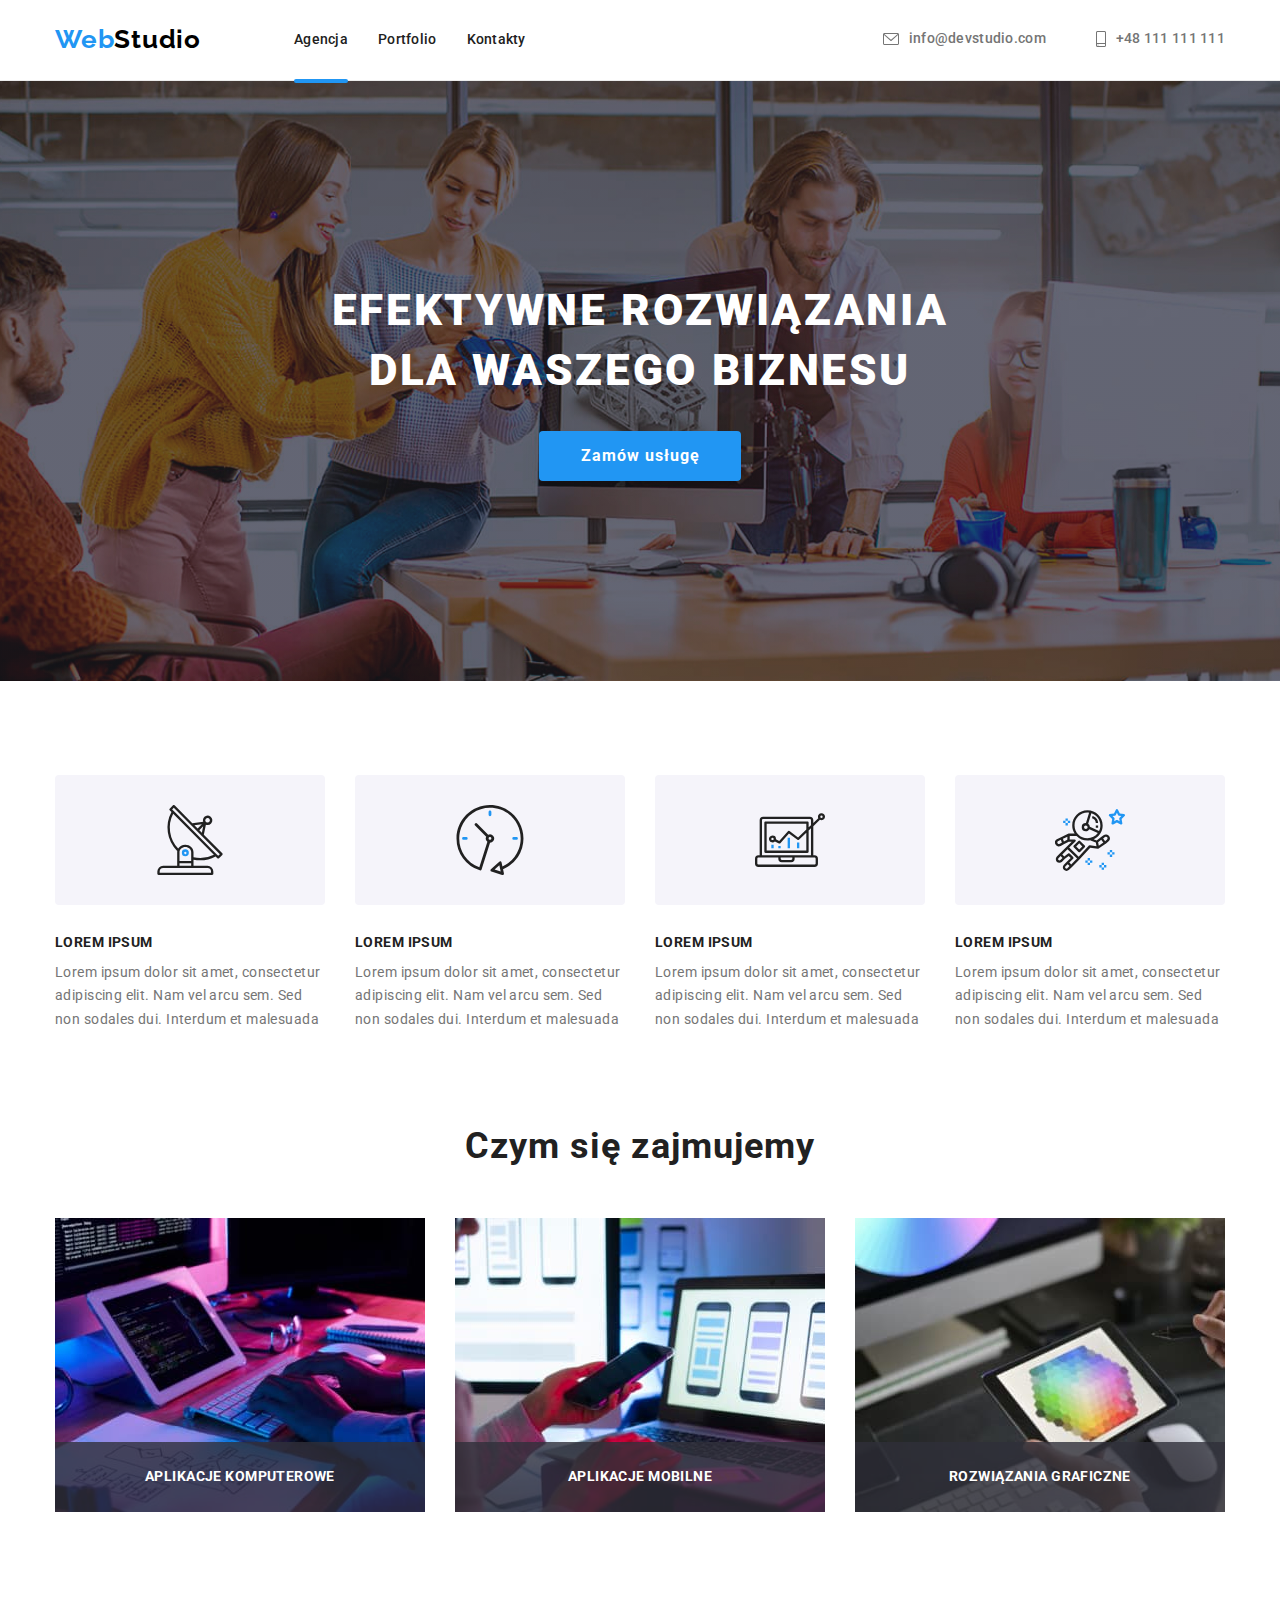
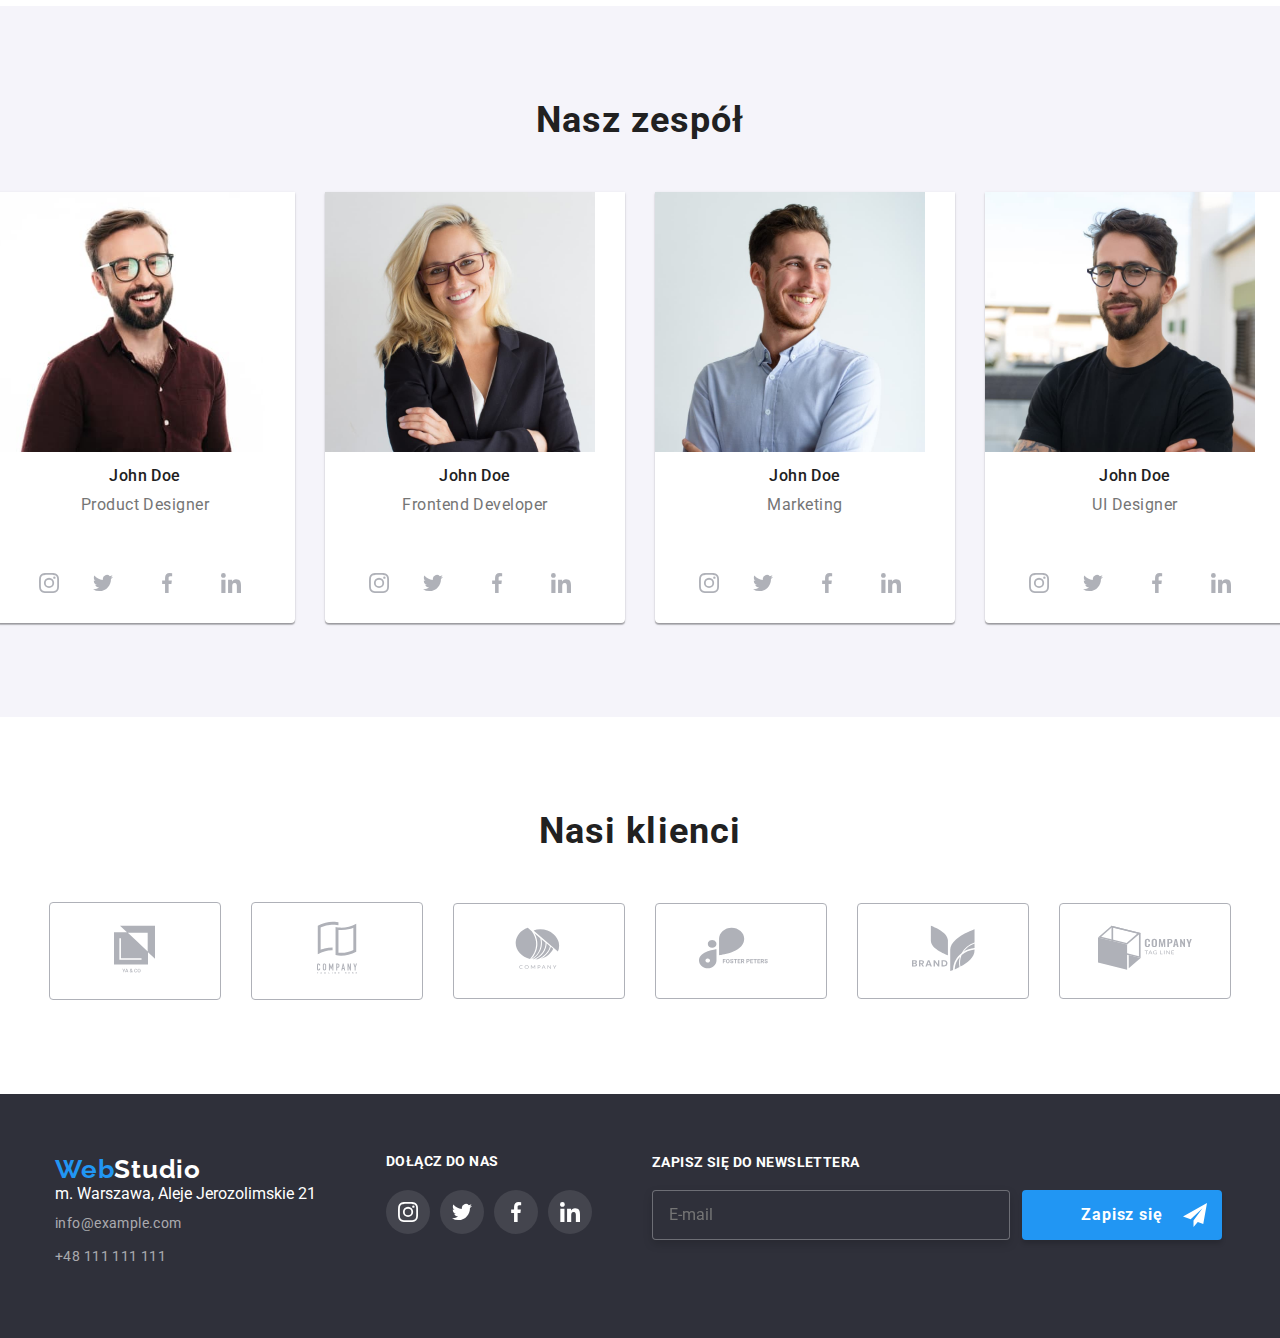
==== commit 0950d8da: "today's changes" ====
--- a/index.html
+++ b/index.html
@@ -334,7 +334,7 @@
                   ZAPISZ SIĘ DO NEWSLETTERA
                   <input class="email" type="email" name="email" placeholder="E-mail">
                 </label>
-                <button class="subscribe" type="submit">Zapisz się<svg width="24" height="24">
+                <button class="subscribe" type="submit">Zapisz się<svg class="arrow" width="24" height="24">
                     <use href="./images/icons.svg#icon-icon-send"></use>
                 </svg></button>
             </form>
--- a/css/styles.css
+++ b/css/styles.css
@@ -332,6 +332,9 @@
 }
 .input-personal-data:focus + .svg-personal-data {
     fill: #2196f3;
+    transition-property: fill;
+    transition-duration: 250ms;
+    transition-timing-function: cubic-bezier(0.4, 0, 0.2, 1);
 }
 .command {
     font-weight: 700;
@@ -356,6 +359,9 @@
 }
 .textarea-command:focus {
     border: 1px solid #2196f3;
+    transition-property: border;
+    transition-duration: 250ms;
+    transition-timing-function: cubic-bezier(0.4, 0, 0.2, 1);
 }
 .input-personal-data {
     box-sizing: border-box;
@@ -371,6 +377,9 @@
 }
 .input-personal-data:focus {
     border: 1px solid #2196f3;
+    transition-property: border;
+    transition-duration: 250ms;
+    transition-timing-function: cubic-bezier(0.4, 0, 0.2, 1);
 }
 
 .statement {
@@ -387,6 +396,10 @@
     margin-top: 20px;
     outline: none;
 }
+.statement:checked {
+    background-color: #2196f3;
+    border-color: #2196f3;
+}
 .send {
     position: relative;
     margin-top: 20px;
@@ -396,9 +409,6 @@
     position: absolute;
     top: 3px;
     left: 3px;
-}
-.statement:checked {
-    background-color: #2196f3;
 }
 .email {
     width: 358px;
@@ -433,6 +443,7 @@
     letter-spacing: 0.06em;
     color: #ffffff;
     background: #2196f3;
+    border: 2px solid #2196f3;
     box-shadow: 0px 4px 4px rgba(0, 0, 0, 0.15);
     border-radius: 4px;
     width: 200px;
@@ -457,12 +468,18 @@
     letter-spacing: 0.06em;
     color: #ffffff;
     background: #2196f3;
+    border: 2px solid #2196f3;
     box-shadow: 0px 4px 4px rgba(0, 0, 0, 0.15);
     border-radius: 4px;
     width: 200px;
     height: 50px;
     padding-top: 10px;
     padding-bottom: 10px;
+    position: relative;
+}
+.arrow {
+    position: absolute;
+    right: 13px;
 }
 .instagram-icon {
     fill: var(--verylightgrey);
